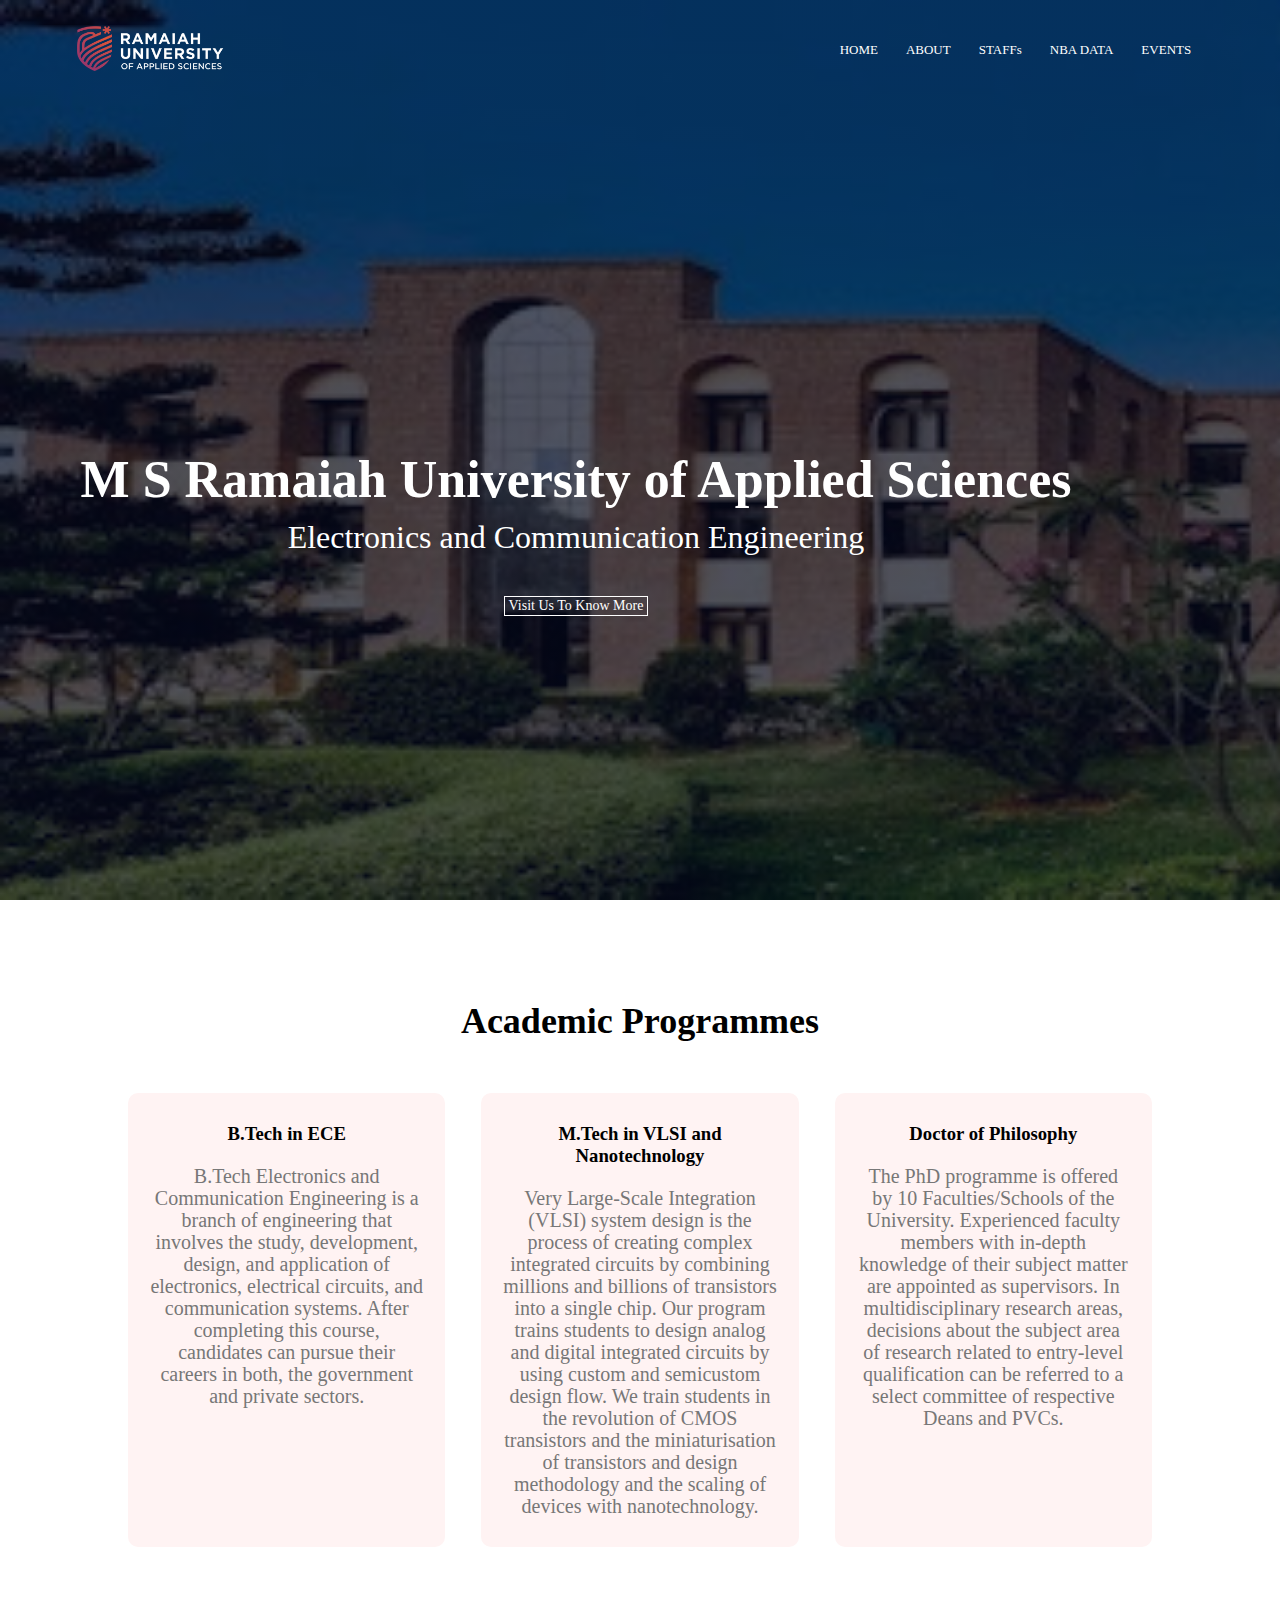
==== index.html @ 97e39a51 "Add files via upload" ====
<!DOCTYPE html>
<html>
<head>
    	<meta name="viewport" content="width=device-width, 	initial-scale=1.0">
   	<title>Department Data Website</title>
	<link rel ="stylesheet" href ="style.css">
</head>
<body>
	<section class="header">
		<nav>
			<a href="index.html"><img src="MSRUAS_logo.png"></a>
			<div class="nav-links">
				<ul>
					<li><a href="index.html">HOME</a></li>
					<li><a href="">ABOUT</a></li>
					<li><a href="">STAFFs</a></li>
					<li><a href="NBA_cr1.html">NBA DATA</a></li>
					<li><a href="">EVENTS</a></li>
				</ul>
			</div>
		</nav>

<div class ="text-box">
	<h1>M S Ramaiah University of Applied Sciences</h1>
	<p> Electronics and Communication Engineering </p>	
	<a href="https://www.msruas.ac.in/" target="_blank" class="hero-btn">Visit Us To Know More</a>
</div>	
      </section>

<section class="course">
<h1>Academic Programmes</h1>
<div class="row">
     <div class="course-col">
     <h3> B.Tech in ECE </h3>
     <p> B.Tech Electronics and Communication Engineering is a branch of engineering that involves the study, development, design, and application of electronics, electrical circuits, and communication systems. After completing this course, candidates can pursue their careers in both, the government and private sectors.   </p>
     </div>   	
          
     <div class="course-col">
     <h3> M.Tech in VLSI and Nanotechnology </h3>
     <p>  Very Large-Scale Integration (VLSI) system design is the process of creating complex integrated circuits by combining millions and billions of transistors into a single chip. Our program trains students to design analog and digital integrated circuits by using custom and semicustom design flow. We train students in the revolution of CMOS transistors and the miniaturisation of transistors and design methodology and the scaling of devices with nanotechnology.  </p>
     </div>   	
          
     <div class="course-col">
     <h3> Doctor of Philosophy </h3>
     <p> The PhD programme is offered by 10 Faculties/Schools of the University. Experienced faculty members with in-depth knowledge of their subject matter are appointed as supervisors. In multidisciplinary research areas, decisions about the subject area of research related to entry-level qualification can be referred to a select committee of respective Deans and PVCs.    </p>
     </div>   	

</div>

</section>

</body>
</html>
---- style.css ----
*{
margin: 0;
padding: 0;
}

.header{
min-height:100vh;
width:100%;
background-image: linear-gradient(rgba(4,9,30,0.7), rgba(4,9,30,0.7)), url(banner.jpg);
backgraound-position: center;
background-size: cover;
position: relative;
}

nav{
display:flex;
padding: 2% 6%;
justify-contents: space-between;
align-items:center;
}

nav img{
width: 150px;
}

.nav-links{
flex:1;
text-align: right;
}

.nav-links ul li{
list-style: none;
display:inline-block;
padding:8px 12px;
position:relative;
}

.nav-links ul li a{
color: #fff;
text-decoration: none;
font-size:13px;
}

.nav-links ul li::after{
content: ' ';
width: 0%;
height: 2px;
background: #f44336;
display: block;
margin: auto;
transition: 0.5s;
}

.nav-links ul li:hover::after{
width: 100%;
}

.text-box{
width:90%;
color:#fff;
position: absolute;
top: 50%;
left: 0%;
transform: translate (-50%, -50%);
text-align: center;
}

.text-box h1{
font-size:52px;
}

.text-box p{
margin: 10px 0 40px;
color: #fff;
font-size:32px;
text-align: center;
}

.hero-btn{
display: inline-block;
text-decoration: none;
color: #fff;
border: 1px solid #fff;
padding: 1px 4px;
font-size: 14px;
background: transparent;
position: relative;
cursor: pointer;
}

.hero-btn:hover{
border: 1px solid #f44336;
background: #f44336;
transition: 1s;

}

.course {
width: 80%;
margin: auto;
text-align: center;
padding-top: 100px;

}

.course h1{
font-size: 36px;
font-weight: 600;

}

.course p{
color: #777;
font-size: 20px;
font-weight: 400;
line-height: 22px;
padding: 10px;
text-align: center;
}


.row{
margin-top: 5%;
display: flex;
justify-content: space-between;

}

.course-col{
flex-basis: 31%;
background: #fff3f3;
border-radius: 10px;
margin-bottom: 5%;
padding: 20px 12px;
box-sizing: border-box;
transition: 0.5s;
}

h3{
text-align: center;
font-weight: 600;
margin: 10px 0;

}
 .course-col: hover{
box-shadow: 0 0 20px 0px rgba(0,0,0,0.2);
}
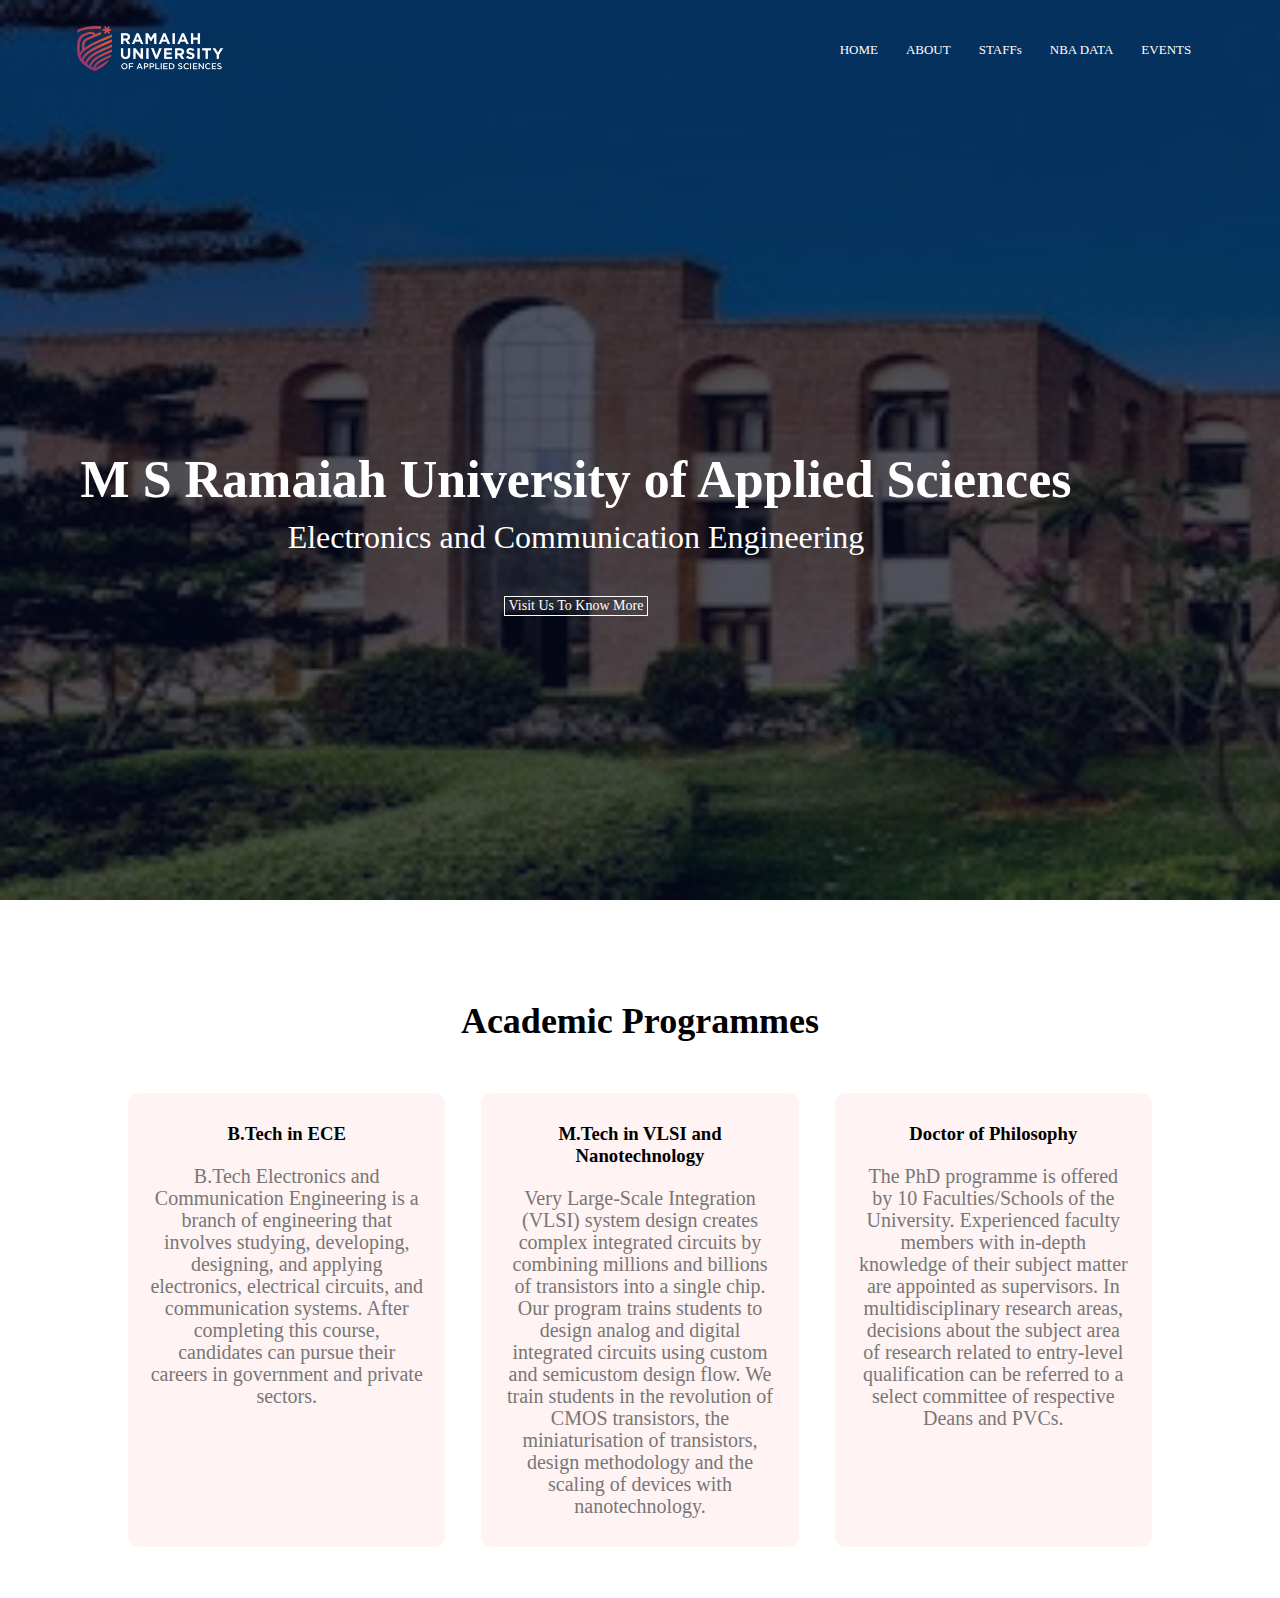
==== commit 1bf4b0a1: "index.html" ====
--- a/index.html
+++ b/index.html
@@ -11,10 +11,10 @@
 			<a href="index.html"><img src="MSRUAS_logo.png"></a>
 			<div class="nav-links">
 				<ul>
-					<li><a href="index.html">HOME</a></li>
+					<li><a href="./">HOME</a></li>
 					<li><a href="">ABOUT</a></li>
 					<li><a href="">STAFFs</a></li>
-					<li><a href="NBA_cr1.html">NBA DATA</a></li>
+					<li><a href="./NBA_cr1">NBA DATA</a></li>
 					<li><a href="">EVENTS</a></li>
 				</ul>
 			</div>
@@ -32,12 +32,12 @@
 <div class="row">
      <div class="course-col">
      <h3> B.Tech in ECE </h3>
-     <p> B.Tech Electronics and Communication Engineering is a branch of engineering that involves the study, development, design, and application of electronics, electrical circuits, and communication systems. After completing this course, candidates can pursue their careers in both, the government and private sectors.   </p>
+     <p> B.Tech Electronics and Communication Engineering is a branch of engineering that involves studying, developing, designing, and applying electronics, electrical circuits, and communication systems. After completing this course, candidates can pursue their careers in government and private sectors.   </p>
      </div>   	
           
      <div class="course-col">
      <h3> M.Tech in VLSI and Nanotechnology </h3>
-     <p>  Very Large-Scale Integration (VLSI) system design is the process of creating complex integrated circuits by combining millions and billions of transistors into a single chip. Our program trains students to design analog and digital integrated circuits by using custom and semicustom design flow. We train students in the revolution of CMOS transistors and the miniaturisation of transistors and design methodology and the scaling of devices with nanotechnology.  </p>
+     <p>  Very Large-Scale Integration (VLSI) system design creates complex integrated circuits by combining millions and billions of transistors into a single chip. Our program trains students to design analog and digital integrated circuits using custom and semicustom design flow. We train students in the revolution of CMOS transistors, the miniaturisation of transistors, design methodology and the scaling of devices with nanotechnology.  </p>
      </div>   	
           
      <div class="course-col">
@@ -51,4 +51,4 @@
 
 </body>
 </html>
-	+	
